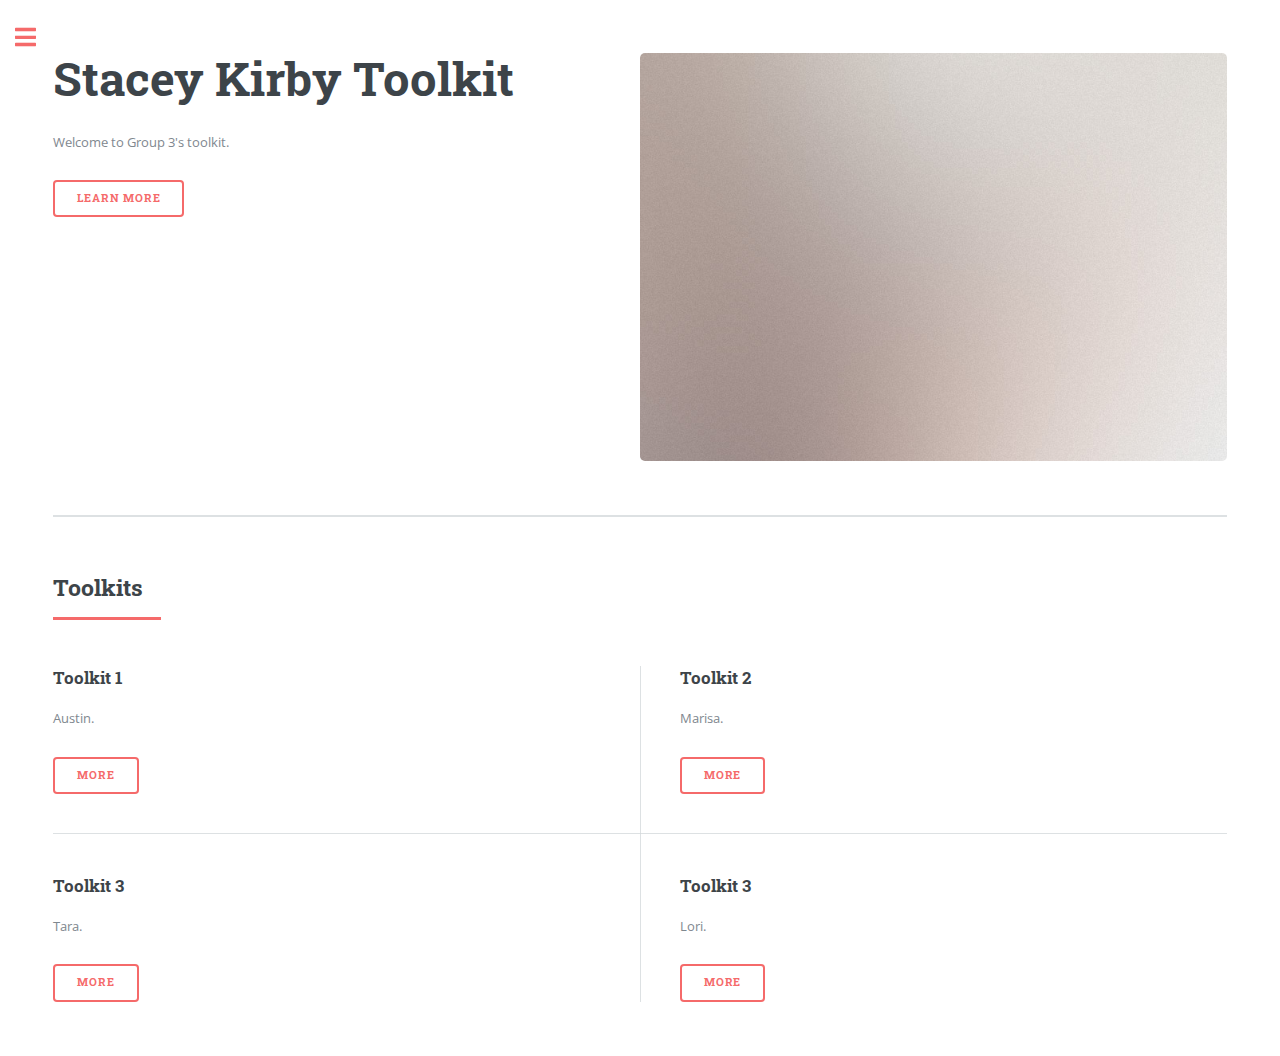
==== index.html @ 3402c717 "Update index.html" ====
<!DOCTYPE HTML>
<!--
	Editorial by HTML5 UP
	html5up.net | @ajlkn
	Free for personal and commercial use under the CCA 3.0 license (html5up.net/license)
-->
<html>
	<head>
		<title></title>
		<meta charset="utf-8" />
		<meta name="viewport" content="width=device-width, initial-scale=1, user-scalable=no" />
		<link rel="stylesheet" href="assets/css/main.css" />
	</head>
	<body class="is-preload">

		<!-- Wrapper -->
			<div id="wrapper">

				<!-- Main -->
					<div id="main">
						<div class="inner">

							<!-- Header -->
					<!--			<header id="header">
									<a href="index.html" class="logo"><strong>Editorial</strong> by HTML5 UP</a>
									<ul class="icons">
										<li><a href="#" class="icon brands fa-twitter"><span class="label">Twitter</span></a></li>
										<li><a href="#" class="icon brands fa-facebook-f"><span class="label">Facebook</span></a></li>
										<li><a href="#" class="icon brands fa-snapchat-ghost"><span class="label">Snapchat</span></a></li>
										<li><a href="#" class="icon brands fa-instagram"><span class="label">Instagram</span></a></li>
										<li><a href="#" class="icon brands fa-medium-m"><span class="label">Medium</span></a></li>
									</ul>
								</header>
-->
							<!-- Banner -->
								<section id="banner">
									<div class="content">
										<header>
											<h1>Stacey Kirby Toolkit<br />
											<!---by HTML5 UP</h1> -->
											<!---<p>A free and fully responsive site template</p> -->
										</header>
										<p>Welcome to Group 3's toolkit.</p>
										<ul class="actions">
											<li><a href="#" class="button big">Learn More</a></li>
										</ul>
									</div>
									<span class="image object">
										<img src="images/pic10.jpg" alt="" />
									</span>
								</section>

							<!-- Section -->
							<!--	<section>
									<header class="major">
										<h2>Erat lacinia</h2>
									</header>
									<div class="features">
										<article>
											<span class="icon fa-gem"></span>
											<div class="content">
												<h3>Portitor ullamcorper</h3>
												<p>Aenean ornare velit lacus, ac varius enim lorem ullamcorper dolore. Proin aliquam facilisis ante interdum. Sed nulla amet lorem feugiat tempus aliquam.</p>
											</div>
										</article>
										<article>
											<span class="icon solid fa-paper-plane"></span>
											<div class="content">
												<h3>Sapien veroeros</h3>
												<p>Aenean ornare velit lacus, ac varius enim lorem ullamcorper dolore. Proin aliquam facilisis ante interdum. Sed nulla amet lorem feugiat tempus aliquam.</p>
											</div>
										</article>
										<article>
											<span class="icon solid fa-rocket"></span>
											<div class="content">
												<h3>Quam lorem ipsum</h3>
												<p>Aenean ornare velit lacus, ac varius enim lorem ullamcorper dolore. Proin aliquam facilisis ante interdum. Sed nulla amet lorem feugiat tempus aliquam.</p>
											</div>
										</article>
										<article>
											<span class="icon solid fa-signal"></span>
											<div class="content">
												<h3>Sed magna finibus</h3>
												<p>Aenean ornare velit lacus, ac varius enim lorem ullamcorper dolore. Proin aliquam facilisis ante interdum. Sed nulla amet lorem feugiat tempus aliquam.</p>
											</div>
										</article>
									</div>
								</section>
							-->
							<!-- Section -->
								<section>
									<header class="major">
										<h2>Toolkits</h2>
									</header>
									<div class="posts">
										<article>
										<!--	<a href="#" class="image"><img src="images/pic01.jpg" alt="" /></a> -->
											<h3>Toolkit 1</h3>
											<p>Austin.</p>
											<ul class="actions">
												<li><a href="#" class="button">More</a></li>
											</ul>
										</article>
										<article>
											<!--<a href="#" class="image"><img src="images/pic02.jpg" alt="" /></a> -->
											<h3>Toolkit 2</h3>
											<p>Marisa.</p>
											<ul class="actions">
												<li><a href="#" class="button">More</a></li>
											</ul>
										</article>
										<article>
											<!--<a href="#" class="image"><img src="images/pic03.jpg" alt="" /></a> -->
											<h3>Toolkit 3</h3>
											<p>Tara.</p>
											<ul class="actions">
												<li><a href="#" class="button">More</a></li>
											</ul>
										</article>
										<article>
											<!-- <a href="#" class="image"><img src="images/pic03.jpg" alt="" /></a> -->
											<h3>Toolkit 3</h3>
											<p>Lori.</p>
											<ul class="actions">
												<li><a href="#" class="button">More</a></li>
											</ul>
										</article>
									</div>
								</section>

						</div>
					</div>

				<!-- Sidebar -->
					<div id="sidebar">
						<div class="inner">

							<!-- Search -->
								<section id="search" class="alt">
									<form method="post" action="#">
										<input type="text" name="query" id="query" placeholder="Search" />
									</form>
								</section>

							<!-- Menu -->
								<nav id="menu">
									<header class="major">
										<h2>Menu</h2>
									</header>
									<ul>
										<li><a href="index.html">Homepage</a></li>
										<li><a href="generic.html">Generic</a></li>
										<li><a href="elements.html">Elements</a></li>
										<li>
											<span class="opener">Submenu</span>
											<ul>
												<li><a href="#">Lorem Dolor</a></li>
												<li><a href="#">Ipsum Adipiscing</a></li>
												<li><a href="#">Tempus Magna</a></li>
												<li><a href="#">Feugiat Veroeros</a></li>
											</ul>
										</li>
										<li><a href="#">Etiam Dolore</a></li>
										<li><a href="#">Adipiscing</a></li>
										<li>
											<span class="opener">Another Submenu</span>
											<ul>
												<li><a href="#">Lorem Dolor</a></li>
												<li><a href="#">Ipsum Adipiscing</a></li>
												<li><a href="#">Tempus Magna</a></li>
												<li><a href="#">Feugiat Veroeros</a></li>
											</ul>
										</li>
									</ul>
								</nav>

							<!-- Section -->
							<!--
								<section>
									<header class="major">
										<h2>Ante interdum</h2>
									</header>
									<div class="mini-posts">
										<article>
											<a href="#" class="image"><img src="images/pic07.jpg" alt="" /></a>
											<p>Aenean ornare velit lacus, ac varius enim lorem ullamcorper dolore aliquam.</p>
										</article>
										<article>
											<a href="#" class="image"><img src="images/pic08.jpg" alt="" /></a>
											<p>Aenean ornare velit lacus, ac varius enim lorem ullamcorper dolore aliquam.</p>
										</article>
										<article>
											<a href="#" class="image"><img src="images/pic09.jpg" alt="" /></a>
											<p>Aenean ornare velit lacus, ac varius enim lorem ullamcorper dolore aliquam.</p>
										</article>
									</div>
									<ul class="actions">
										<li><a href="#" class="button">More</a></li>
									</ul>
								</section>
-->
							<!-- Section -->
								<section>
									<header class="major">
										<h2>Get in touch</h2>
									</header>
									<!--<p>Sed varius enim lorem ullamcorper dolore aliquam aenean ornare velit lacus, ac varius enim lorem ullamcorper dolore. Proin sed aliquam facilisis ante interdum. Sed nulla amet lorem feugiat tempus aliquam.</p> -->
									<ul class="contact">
										<li class="icon solid fa-envelope"><a href="#">information@untitled.tld</a></li>
										<li class="icon solid fa-phone">(000) 000-0000</li>
										<li class="icon solid fa-home">1234 Somewhere Road #8254<br />
										Nashville, TN 00000-0000</li>
									</ul>
								</section>

							<!-- Footer -->
								<footer id="footer">
									<p class="copyright">&copy; Untitled. All rights reserved. Demo Images: <a href="https://unsplash.com">Unsplash</a>. Design: <a href="https://html5up.net">HTML5 UP</a>.</p>
								</footer>

						</div>
					</div>

			</div>

		<!-- Scripts -->
			<script src="assets/js/jquery.min.js"></script>
			<script src="assets/js/browser.min.js"></script>
			<script src="assets/js/breakpoints.min.js"></script>
			<script src="assets/js/util.js"></script>
			<script src="assets/js/main.js"></script>

	</body>
</html>
---- assets/css/main.css ----
@import url(fontawesome-all.min.css);
@import url("https://fonts.googleapis.com/css?family=Open+Sans:400,600,400italic,600italic|Roboto+Slab:400,700");
/*
	Editorial by HTML5 UP
	html5up.net | @ajlkn
	Free for personal and commercial use under the CCA 3.0 license (html5up.net/license)
*/
html, body, div, span, applet, object,
iframe, h1, h2, h3, h4, h5, h6, p, blockquote,
pre, a, abbr, acronym, address, big, cite,
code, del, dfn, em, img, ins, kbd, q, s, samp,
small, strike, strong, sub, sup, tt, var, b,
u, i, center, dl, dt, dd, ol, ul, li, fieldset,
form, label, legend, table, caption, tbody,
tfoot, thead, tr, th, td, article, aside,
canvas, details, embed, figure, figcaption,
footer, header, hgroup, menu, nav, output, ruby,
section, summary, time, mark, audio, video {
  margin: 0;
  padding: 0;
  border: 0;
  font-size: 100%;
  font: inherit;
  vertical-align: baseline; }

article, aside, details, figcaption, figure,
footer, header, hgroup, menu, nav, section {
  display: block; }

body {
  line-height: 1; }

ol, ul {
  list-style: none; }

blockquote, q {
  quotes: none; }
  blockquote:before, blockquote:after, q:before, q:after {
    content: '';
    content: none; }

table {
  border-collapse: collapse;
  border-spacing: 0; }

body {
  -webkit-text-size-adjust: none; }

mark {
  background-color: transparent;
  color: inherit; }

input::-moz-focus-inner {
  border: 0;
  padding: 0; }

input, select, textarea {
  -moz-appearance: none;
  -webkit-appearance: none;
  -ms-appearance: none;
  appearance: none; }

/* Basic */
@-ms-viewport {
  width: device-width; }

body {
  -ms-overflow-style: scrollbar; }

@media screen and (max-width: 480px) {
  html, body {
    min-width: 320px; } }

html {
  box-sizing: border-box; }

*, *:before, *:after {
  box-sizing: inherit; }

body {
  background: #ffffff; }
  body.is-preload *, body.is-preload *:before, body.is-preload *:after, body.is-resizing *, body.is-resizing *:before, body.is-resizing *:after {
    -moz-animation: none !important;
    -webkit-animation: none !important;
    -ms-animation: none !important;
    animation: none !important;
    -moz-transition: none !important;
    -webkit-transition: none !important;
    -ms-transition: none !important;
    transition: none !important; }

/* Type */
body, input, select, textarea {
  color: #7f888f;
  font-family: "Open Sans", sans-serif;
  font-size: 13pt;
  font-weight: 400;
  line-height: 1.65; }
  @media screen and (max-width: 1680px) {
    body, input, select, textarea {
      font-size: 11pt; } }
  @media screen and (max-width: 1280px) {
    body, input, select, textarea {
      font-size: 10pt; } }
  @media screen and (max-width: 360px) {
    body, input, select, textarea {
      font-size: 9pt; } }

a {
  -moz-transition: color 0.2s ease-in-out, border-bottom-color 0.2s ease-in-out;
  -webkit-transition: color 0.2s ease-in-out, border-bottom-color 0.2s ease-in-out;
  -ms-transition: color 0.2s ease-in-out, border-bottom-color 0.2s ease-in-out;
  transition: color 0.2s ease-in-out, border-bottom-color 0.2s ease-in-out;
  border-bottom: dotted 1px;
  color: #f56a6a;
  text-decoration: none; }
  a:hover {
    border-bottom-color: #f56a6a;
    color: #f56a6a !important; }
    a:hover strong {
      color: inherit; }

strong, b {
  color: #3d4449;
  font-weight: 600; }

em, i {
  font-style: italic; }

p {
  margin: 0 0 2em 0; }

h1, h2, h3, h4, h5, h6 {
  color: #3d4449;
  font-family: "Roboto Slab", serif;
  font-weight: 700;
  line-height: 1.5;
  margin: 0 0 1em 0; }
  h1 a, h2 a, h3 a, h4 a, h5 a, h6 a {
    color: inherit;
    text-decoration: none;
    border-bottom: 0; }

h1 {
  font-size: 4em;
  margin: 0 0 0.5em 0;
  line-height: 1.3; }

h2 {
  font-size: 1.75em; }

h3 {
  font-size: 1.25em; }

h4 {
  font-size: 1.1em; }

h5 {
  font-size: 0.9em; }

h6 {
  font-size: 0.7em; }

@media screen and (max-width: 1680px) {
  h1 {
    font-size: 3.5em; } }

@media screen and (max-width: 980px) {
  h1 {
    font-size: 3.25em; } }

@media screen and (max-width: 736px) {
  h1 {
    font-size: 2em;
    line-height: 1.4; }
  h2 {
    font-size: 1.5em; } }

sub {
  font-size: 0.8em;
  position: relative;
  top: 0.5em; }

sup {
  font-size: 0.8em;
  position: relative;
  top: -0.5em; }

blockquote {
  border-left: solid 3px rgba(210, 215, 217, 0.75);
  font-style: italic;
  margin: 0 0 2em 0;
  padding: 0.5em 0 0.5em 2em; }

code {
  background: rgba(230, 235, 237, 0.25);
  border-radius: 0.375em;
  border: solid 1px rgba(210, 215, 217, 0.75);
  font-family: "Courier New", monospace;
  font-size: 0.9em;
  margin: 0 0.25em;
  padding: 0.25em 0.65em; }

pre {
  -webkit-overflow-scrolling: touch;
  font-family: "Courier New", monospace;
  font-size: 0.9em;
  margin: 0 0 2em 0; }
  pre code {
    display: block;
    line-height: 1.75;
    padding: 1em 1.5em;
    overflow-x: auto; }

hr {
  border: 0;
  border-bottom: solid 1px rgba(210, 215, 217, 0.75);
  margin: 2em 0; }
  hr.major {
    margin: 3em 0; }

.align-left {
  text-align: left; }

.align-center {
  text-align: center; }

.align-right {
  text-align: right; }

/* Row */
.row {
  display: flex;
  flex-wrap: wrap;
  box-sizing: border-box;
  align-items: stretch; }
  .row > * {
    box-sizing: border-box; }
  .row.gtr-uniform > * > :last-child {
    margin-bottom: 0; }
  .row.aln-left {
    justify-content: flex-start; }
  .row.aln-center {
    justify-content: center; }
  .row.aln-right {
    justify-content: flex-end; }
  .row.aln-top {
    align-items: flex-start; }
  .row.aln-middle {
    align-items: center; }
  .row.aln-bottom {
    align-items: flex-end; }
  .row > .imp {
    order: -1; }
  .row > .col-1 {
    width: 8.33333%; }
  .row > .off-1 {
    margin-left: 8.33333%; }
  .row > .col-2 {
    width: 16.66667%; }
  .row > .off-2 {
    margin-left: 16.66667%; }
  .row > .col-3 {
    width: 25%; }
  .row > .off-3 {
    margin-left: 25%; }
  .row > .col-4 {
    width: 33.33333%; }
  .row > .off-4 {
    margin-left: 33.33333%; }
  .row > .col-5 {
    width: 41.66667%; }
  .row > .off-5 {
    margin-left: 41.66667%; }
  .row > .col-6 {
    width: 50%; }
  .row > .off-6 {
    margin-left: 50%; }
  .row > .col-7 {
    width: 58.33333%; }
  .row > .off-7 {
    margin-left: 58.33333%; }
  .row > .col-8 {
    width: 66.66667%; }
  .row > .off-8 {
    margin-left: 66.66667%; }
  .row > .col-9 {
    width: 75%; }
  .row > .off-9 {
    margin-left: 75%; }
  .row > .col-10 {
    width: 83.33333%; }
  .row > .off-10 {
    margin-left: 83.33333%; }
  .row > .col-11 {
    width: 91.66667%; }
  .row > .off-11 {
    margin-left: 91.66667%; }
  .row > .col-12 {
    width: 100%; }
  .row > .off-12 {
    margin-left: 100%; }
  .row.gtr-0 {
    margin-top: 0;
    margin-left: 0em; }
    .row.gtr-0 > * {
      padding: 0 0 0 0em; }
    .row.gtr-0.gtr-uniform {
      margin-top: 0em; }
      .row.gtr-0.gtr-uniform > * {
        padding-top: 0em; }
  .row.gtr-25 {
    margin-top: 0;
    margin-left: -0.375em; }
    .row.gtr-25 > * {
      padding: 0 0 0 0.375em; }
    .row.gtr-25.gtr-uniform {
      margin-top: -0.375em; }
      .row.gtr-25.gtr-uniform > * {
        padding-top: 0.375em; }
  .row.gtr-50 {
    margin-top: 0;
    margin-left: -0.75em; }
    .row.gtr-50 > * {
      padding: 0 0 0 0.75em; }
    .row.gtr-50.gtr-uniform {
      margin-top: -0.75em; }
      .row.gtr-50.gtr-uniform > * {
        padding-top: 0.75em; }
  .row {
    margin-top: 0;
    margin-left: -1.5em; }
    .row > * {
      padding: 0 0 0 1.5em; }
    .row.gtr-uniform {
      margin-top: -1.5em; }
      .row.gtr-uniform > * {
        padding-top: 1.5em; }
  .row.gtr-150 {
    margin-top: 0;
    margin-left: -2.25em; }
    .row.gtr-150 > * {
      padding: 0 0 0 2.25em; }
    .row.gtr-150.gtr-uniform {
      margin-top: -2.25em; }
      .row.gtr-150.gtr-uniform > * {
        padding-top: 2.25em; }
  .row.gtr-200 {
    margin-top: 0;
    margin-left: -3em; }
    .row.gtr-200 > * {
      padding: 0 0 0 3em; }
    .row.gtr-200.gtr-uniform {
      margin-top: -3em; }
      .row.gtr-200.gtr-uniform > * {
        padding-top: 3em; }
  @media screen and (max-width: 1680px) {
    .row {
      display: flex;
      flex-wrap: wrap;
      box-sizing: border-box;
      align-items: stretch; }
      .row > * {
        box-sizing: border-box; }
      .row.gtr-uniform > * > :last-child {
        margin-bottom: 0; }
      .row.aln-left {
        justify-content: flex-start; }
      .row.aln-center {
        justify-content: center; }
      .row.aln-right {
        justify-content: flex-end; }
      .row.aln-top {
        align-items: flex-start; }
      .row.aln-middle {
        align-items: center; }
      .row.aln-bottom {
        align-items: flex-end; }
      .row > .imp-xlarge {
        order: -1; }
      .row > .col-1-xlarge {
        width: 8.33333%; }
      .row > .off-1-xlarge {
        margin-left: 8.33333%; }
      .row > .col-2-xlarge {
        width: 16.66667%; }
      .row > .off-2-xlarge {
        margin-left: 16.66667%; }
      .row > .col-3-xlarge {
        width: 25%; }
      .row > .off-3-xlarge {
        margin-left: 25%; }
      .row > .col-4-xlarge {
        width: 33.33333%; }
      .row > .off-4-xlarge {
        margin-left: 33.33333%; }
      .row > .col-5-xlarge {
        width: 41.66667%; }
      .row > .off-5-xlarge {
        margin-left: 41.66667%; }
      .row > .col-6-xlarge {
        width: 50%; }
      .row > .off-6-xlarge {
        margin-left: 50%; }
      .row > .col-7-xlarge {
        width: 58.33333%; }
      .row > .off-7-xlarge {
        margin-left: 58.33333%; }
      .row > .col-8-xlarge {
        width: 66.66667%; }
      .row > .off-8-xlarge {
        margin-left: 66.66667%; }
      .row > .col-9-xlarge {
        width: 75%; }
      .row > .off-9-xlarge {
        margin-left: 75%; }
      .row > .col-10-xlarge {
        width: 83.33333%; }
      .row > .off-10-xlarge {
        margin-left: 83.33333%; }
      .row > .col-11-xlarge {
        width: 91.66667%; }
      .row > .off-11-xlarge {
        margin-left: 91.66667%; }
      .row > .col-12-xlarge {
        width: 100%; }
      .row > .off-12-xlarge {
        margin-left: 100%; }
      .row.gtr-0 {
        margin-top: 0;
        margin-left: 0em; }
        .row.gtr-0 > * {
          padding: 0 0 0 0em; }
        .row.gtr-0.gtr-uniform {
          margin-top: 0em; }
          .row.gtr-0.gtr-uniform > * {
            padding-top: 0em; }
      .row.gtr-25 {
        margin-top: 0;
        margin-left: -0.375em; }
        .row.gtr-25 > * {
          padding: 0 0 0 0.375em; }
        .row.gtr-25.gtr-uniform {
          margin-top: -0.375em; }
          .row.gtr-25.gtr-uniform > * {
            padding-top: 0.375em; }
      .row.gtr-50 {
        margin-top: 0;
        margin-left: -0.75em; }
        .row.gtr-50 > * {
          padding: 0 0 0 0.75em; }
        .row.gtr-50.gtr-uniform {
          margin-top: -0.75em; }
          .row.gtr-50.gtr-uniform > * {
            padding-top: 0.75em; }
      .row {
        margin-top: 0;
        margin-left: -1.5em; }
        .row > * {
          padding: 0 0 0 1.5em; }
        .row.gtr-uniform {
          margin-top: -1.5em; }
          .row.gtr-uniform > * {
            padding-top: 1.5em; }
      .row.gtr-150 {
        margin-top: 0;
        margin-left: -2.25em; }
        .row.gtr-150 > * {
          padding: 0 0 0 2.25em; }
        .row.gtr-150.gtr-uniform {
          margin-top: -2.25em; }
          .row.gtr-150.gtr-uniform > * {
            padding-top: 2.25em; }
      .row.gtr-200 {
        margin-top: 0;
        margin-left: -3em; }
        .row.gtr-200 > * {
          padding: 0 0 0 3em; }
        .row.gtr-200.gtr-uniform {
          margin-top: -3em; }
          .row.gtr-200.gtr-uniform > * {
            padding-top: 3em; } }
  @media screen and (max-width: 1280px) {
    .row {
      display: flex;
      flex-wrap: wrap;
      box-sizing: border-box;
      align-items: stretch; }
      .row > * {
        box-sizing: border-box; }
      .row.gtr-uniform > * > :last-child {
        margin-bottom: 0; }
      .row.aln-left {
        justify-content: flex-start; }
      .row.aln-center {
        justify-content: center; }
      .row.aln-right {
        justify-content: flex-end; }
      .row.aln-top {
        align-items: flex-start; }
      .row.aln-middle {
        align-items: center; }
      .row.aln-bottom {
        align-items: flex-end; }
      .row > .imp-large {
        order: -1; }
      .row > .col-1-large {
        width: 8.33333%; }
      .row > .off-1-large {
        margin-left: 8.33333%; }
      .row > .col-2-large {
        width: 16.66667%; }
      .row > .off-2-large {
        margin-left: 16.66667%; }
      .row > .col-3-large {
        width: 25%; }
      .row > .off-3-large {
        margin-left: 25%; }
      .row > .col-4-large {
        width: 33.33333%; }
      .row > .off-4-large {
        margin-left: 33.33333%; }
      .row > .col-5-large {
        width: 41.66667%; }
      .row > .off-5-large {
        margin-left: 41.66667%; }
      .row > .col-6-large {
        width: 50%; }
      .row > .off-6-large {
        margin-left: 50%; }
      .row > .col-7-large {
        width: 58.33333%; }
      .row > .off-7-large {
        margin-left: 58.33333%; }
      .row > .col-8-large {
        width: 66.66667%; }
      .row > .off-8-large {
        margin-left: 66.66667%; }
      .row > .col-9-large {
        width: 75%; }
      .row > .off-9-large {
        margin-left: 75%; }
      .row > .col-10-large {
        width: 83.33333%; }
      .row > .off-10-large {
        margin-left: 83.33333%; }
      .row > .col-11-large {
        width: 91.66667%; }
      .row > .off-11-large {
        margin-left: 91.66667%; }
      .row > .col-12-large {
        width: 100%; }
      .row > .off-12-large {
        margin-left: 100%; }
      .row.gtr-0 {
        margin-top: 0;
        margin-left: 0em; }
        .row.gtr-0 > * {
          padding: 0 0 0 0em; }
        .row.gtr-0.gtr-uniform {
          margin-top: 0em; }
          .row.gtr-0.gtr-uniform > * {
            padding-top: 0em; }
      .row.gtr-25 {
        margin-top: 0;
        margin-left: -0.375em; }
        .row.gtr-25 > * {
          padding: 0 0 0 0.375em; }
        .row.gtr-25.gtr-uniform {
          margin-top: -0.375em; }
          .row.gtr-25.gtr-uniform > * {
            padding-top: 0.375em; }
      .row.gtr-50 {
        margin-top: 0;
        margin-left: -0.75em; }
        .row.gtr-50 > * {
          padding: 0 0 0 0.75em; }
        .row.gtr-50.gtr-uniform {
          margin-top: -0.75em; }
          .row.gtr-50.gtr-uniform > * {
            padding-top: 0.75em; }
      .row {
        margin-top: 0;
        margin-left: -1.5em; }
        .row > * {
          padding: 0 0 0 1.5em; }
        .row.gtr-uniform {
          margin-top: -1.5em; }
          .row.gtr-uniform > * {
            padding-top: 1.5em; }
      .row.gtr-150 {
        margin-top: 0;
        margin-left: -2.25em; }
        .row.gtr-150 > * {
          padding: 0 0 0 2.25em; }
        .row.gtr-150.gtr-uniform {
          margin-top: -2.25em; }
          .row.gtr-150.gtr-uniform > * {
            padding-top: 2.25em; }
      .row.gtr-200 {
        margin-top: 0;
        margin-left: -3em; }
        .row.gtr-200 > * {
          padding: 0 0 0 3em; }
        .row.gtr-200.gtr-uniform {
          margin-top: -3em; }
          .row.gtr-200.gtr-uniform > * {
            padding-top: 3em; } }
  @media screen and (max-width: 980px) {
    .row {
      display: flex;
      flex-wrap: wrap;
      box-sizing: border-box;
      align-items: stretch; }
      .row > * {
        box-sizing: border-box; }
      .row.gtr-uniform > * > :last-child {
        margin-bottom: 0; }
      .row.aln-left {
        justify-content: flex-start; }
      .row.aln-center {
        justify-content: center; }
      .row.aln-right {
        justify-content: flex-end; }
      .row.aln-top {
        align-items: flex-start; }
      .row.aln-middle {
        align-items: center; }
      .row.aln-bottom {
        align-items: flex-end; }
      .row > .imp-medium {
        order: -1; }
      .row > .col-1-medium {
        width: 8.33333%; }
      .row > .off-1-medium {
        margin-left: 8.33333%; }
      .row > .col-2-medium {
        width: 16.66667%; }
      .row > .off-2-medium {
        margin-left: 16.66667%; }
      .row > .col-3-medium {
        width: 25%; }
      .row > .off-3-medium {
        margin-left: 25%; }
      .row > .col-4-medium {
        width: 33.33333%; }
      .row > .off-4-medium {
        margin-left: 33.33333%; }
      .row > .col-5-medium {
        width: 41.66667%; }
      .row > .off-5-medium {
        margin-left: 41.66667%; }
      .row > .col-6-medium {
        width: 50%; }
      .row > .off-6-medium {
        margin-left: 50%; }
      .row > .col-7-medium {
        width: 58.33333%; }
      .row > .off-7-medium {
        margin-left: 58.33333%; }
      .row > .col-8-medium {
        width: 66.66667%; }
      .row > .off-8-medium {
        margin-left: 66.66667%; }
      .row > .col-9-medium {
        width: 75%; }
      .row > .off-9-medium {
        margin-left: 75%; }
      .row > .col-10-medium {
        width: 83.33333%; }
      .row > .off-10-medium {
        margin-left: 83.33333%; }
      .row > .col-11-medium {
        width: 91.66667%; }
      .row > .off-11-medium {
        margin-left: 91.66667%; }
      .row > .col-12-medium {
        width: 100%; }
      .row > .off-12-medium {
        margin-left: 100%; }
      .row.gtr-0 {
        margin-top: 0;
        margin-left: 0em; }
        .row.gtr-0 > * {
          padding: 0 0 0 0em; }
        .row.gtr-0.gtr-uniform {
          margin-top: 0em; }
          .row.gtr-0.gtr-uniform > * {
            padding-top: 0em; }
      .row.gtr-25 {
        margin-top: 0;
        margin-left: -0.375em; }
        .row.gtr-25 > * {
          padding: 0 0 0 0.375em; }
        .row.gtr-25.gtr-uniform {
          margin-top: -0.375em; }
          .row.gtr-25.gtr-uniform > * {
            padding-top: 0.375em; }
      .row.gtr-50 {
        margin-top: 0;
        margin-left: -0.75em; }
        .row.gtr-50 > * {
          padding: 0 0 0 0.75em; }
        .row.gtr-50.gtr-uniform {
          margin-top: -0.75em; }
          .row.gtr-50.gtr-uniform > * {
            padding-top: 0.75em; }
      .row {
        margin-top: 0;
        margin-left: -1.5em; }
        .row > * {
          padding: 0 0 0 1.5em; }
        .row.gtr-uniform {
          margin-top: -1.5em; }
          .row.gtr-uniform > * {
            padding-top: 1.5em; }
      .row.gtr-150 {
        margin-top: 0;
        margin-left: -2.25em; }
        .row.gtr-150 > * {
          padding: 0 0 0 2.25em; }
        .row.gtr-150.gtr-uniform {
          margin-top: -2.25em; }
          .row.gtr-150.gtr-uniform > * {
            padding-top: 2.25em; }
      .row.gtr-200 {
        margin-top: 0;
        margin-left: -3em; }
        .row.gtr-200 > * {
          padding: 0 0 0 3em; }
        .row.gtr-200.gtr-uniform {
          margin-top: -3em; }
          .row.gtr-200.gtr-uniform > * {
            padding-top: 3em; } }
  @media screen and (max-width: 736px) {
    .row {
      display: flex;
      flex-wrap: wrap;
      box-sizing: border-box;
      align-items: stretch; }
      .row > * {
        box-sizing: border-box; }
      .row.gtr-uniform > * > :last-child {
        margin-bottom: 0; }
      .row.aln-left {
        justify-content: flex-start; }
      .row.aln-center {
        justify-content: center; }
      .row.aln-right {
        justify-content: flex-end; }
      .row.aln-top {
        align-items: flex-start; }
      .row.aln-middle {
        align-items: center; }
      .row.aln-bottom {
        align-items: flex-end; }
      .row > .imp-small {
        order: -1; }
      .row > .col-1-small {
        width: 8.33333%; }
      .row > .off-1-small {
        margin-left: 8.33333%; }
      .row > .col-2-small {
        width: 16.66667%; }
      .row > .off-2-small {
        margin-left: 16.66667%; }
      .row > .col-3-small {
        width: 25%; }
      .row > .off-3-small {
        margin-left: 25%; }
      .row > .col-4-small {
        width: 33.33333%; }
      .row > .off-4-small {
        margin-left: 33.33333%; }
      .row > .col-5-small {
        width: 41.66667%; }
      .row > .off-5-small {
        margin-left: 41.66667%; }
      .row > .col-6-small {
        width: 50%; }
      .row > .off-6-small {
        margin-left: 50%; }
      .row > .col-7-small {
        width: 58.33333%; }
      .row > .off-7-small {
        margin-left: 58.33333%; }
      .row > .col-8-small {
        width: 66.66667%; }
      .row > .off-8-small {
        margin-left: 66.66667%; }
      .row > .col-9-small {
        width: 75%; }
      .row > .off-9-small {
        margin-left: 75%; }
      .row > .col-10-small {
        width: 83.33333%; }
      .row > .off-10-small {
        margin-left: 83.33333%; }
      .row > .col-11-small {
        width: 91.66667%; }
      .row > .off-11-small {
        margin-left: 91.66667%; }
      .row > .col-12-small {
        width: 100%; }
      .row > .off-12-small {
        margin-left: 100%; }
      .row.gtr-0 {
        margin-top: 0;
        margin-left: 0em; }
        .row.gtr-0 > * {
          padding: 0 0 0 0em; }
        .row.gtr-0.gtr-uniform {
          margin-top: 0em; }
          .row.gtr-0.gtr-uniform > * {
            padding-top: 0em; }
      .row.gtr-25 {
        margin-top: 0;
        margin-left: -0.375em; }
        .row.gtr-25 > * {
          padding: 0 0 0 0.375em; }
        .row.gtr-25.gtr-uniform {
          margin-top: -0.375em; }
          .row.gtr-25.gtr-uniform > * {
            padding-top: 0.375em; }
      .row.gtr-50 {
        margin-top: 0;
        margin-left: -0.75em; }
        .row.gtr-50 > * {
          padding: 0 0 0 0.75em; }
        .row.gtr-50.gtr-uniform {
          margin-top: -0.75em; }
          .row.gtr-50.gtr-uniform > * {
            padding-top: 0.75em; }
      .row {
        margin-top: 0;
        margin-left: -1.5em; }
        .row > * {
          padding: 0 0 0 1.5em; }
        .row.gtr-uniform {
          margin-top: -1.5em; }
          .row.gtr-uniform > * {
            padding-top: 1.5em; }
      .row.gtr-150 {
        margin-top: 0;
        margin-left: -2.25em; }
        .row.gtr-150 > * {
          padding: 0 0 0 2.25em; }
        .row.gtr-150.gtr-uniform {
          margin-top: -2.25em; }
          .row.gtr-150.gtr-uniform > * {
            padding-top: 2.25em; }
      .row.gtr-200 {
        margin-top: 0;
        margin-left: -3em; }
        .row.gtr-200 > * {
          padding: 0 0 0 3em; }
        .row.gtr-200.gtr-uniform {
          margin-top: -3em; }
          .row.gtr-200.gtr-uniform > * {
            padding-top: 3em; } }
  @media screen and (max-width: 480px) {
    .row {
      display: flex;
      flex-wrap: wrap;
      box-sizing: border-box;
      align-items: stretch; }
      .row > * {
        box-sizing: border-box; }
      .row.gtr-uniform > * > :last-child {
        margin-bottom: 0; }
      .row.aln-left {
        justify-content: flex-start; }
      .row.aln-center {
        justify-content: center; }
      .row.aln-right {
        justify-content: flex-end; }
      .row.aln-top {
        align-items: flex-start; }
      .row.aln-middle {
        align-items: center; }
      .row.aln-bottom {
        align-items: flex-end; }
      .row > .imp-xsmall {
        order: -1; }
      .row > .col-1-xsmall {
        width: 8.33333%; }
      .row > .off-1-xsmall {
        margin-left: 8.33333%; }
      .row > .col-2-xsmall {
        width: 16.66667%; }
      .row > .off-2-xsmall {
        margin-left: 16.66667%; }
      .row > .col-3-xsmall {
        width: 25%; }
      .row > .off-3-xsmall {
        margin-left: 25%; }
      .row > .col-4-xsmall {
        width: 33.33333%; }
      .row > .off-4-xsmall {
        margin-left: 33.33333%; }
      .row > .col-5-xsmall {
        width: 41.66667%; }
      .row > .off-5-xsmall {
        margin-left: 41.66667%; }
      .row > .col-6-xsmall {
        width: 50%; }
      .row > .off-6-xsmall {
        margin-left: 50%; }
      .row > .col-7-xsmall {
        width: 58.33333%; }
      .row > .off-7-xsmall {
        margin-left: 58.33333%; }
      .row > .col-8-xsmall {
        width: 66.66667%; }
      .row > .off-8-xsmall {
        margin-left: 66.66667%; }
      .row > .col-9-xsmall {
        width: 75%; }
      .row > .off-9-xsmall {
        margin-left: 75%; }
      .row > .col-10-xsmall {
        width: 83.33333%; }
      .row > .off-10-xsmall {
        margin-left: 83.33333%; }
      .row > .col-11-xsmall {
        width: 91.66667%; }
      .row > .off-11-xsmall {
        margin-left: 91.66667%; }
      .row > .col-12-xsmall {
        width: 100%; }
      .row > .off-12-xsmall {
        margin-left: 100%; }
      .row.gtr-0 {
        margin-top: 0;
        margin-left: 0em; }
        .row.gtr-0 > * {
          padding: 0 0 0 0em; }
        .row.gtr-0.gtr-uniform {
          margin-top: 0em; }
          .row.gtr-0.gtr-uniform > * {
            padding-top: 0em; }
      .row.gtr-25 {
        margin-top: 0;
        margin-left: -0.375em; }
        .row.gtr-25 > * {
          padding: 0 0 0 0.375em; }
        .row.gtr-25.gtr-uniform {
          margin-top: -0.375em; }
          .row.gtr-25.gtr-uniform > * {
            padding-top: 0.375em; }
      .row.gtr-50 {
        margin-top: 0;
        margin-left: -0.75em; }
        .row.gtr-50 > * {
          padding: 0 0 0 0.75em; }
        .row.gtr-50.gtr-uniform {
          margin-top: -0.75em; }
          .row.gtr-50.gtr-uniform > * {
            padding-top: 0.75em; }
      .row {
        margin-top: 0;
        margin-left: -1.5em; }
        .row > * {
          padding: 0 0 0 1.5em; }
        .row.gtr-uniform {
          margin-top: -1.5em; }
          .row.gtr-uniform > * {
            padding-top: 1.5em; }
      .row.gtr-150 {
        margin-top: 0;
        margin-left: -2.25em; }
        .row.gtr-150 > * {
          padding: 0 0 0 2.25em; }
        .row.gtr-150.gtr-uniform {
          margin-top: -2.25em; }
          .row.gtr-150.gtr-uniform > * {
            padding-top: 2.25em; }
      .row.gtr-200 {
        margin-top: 0;
        margin-left: -3em; }
        .row.gtr-200 > * {
          padding: 0 0 0 3em; }
        .row.gtr-200.gtr-uniform {
          margin-top: -3em; }
          .row.gtr-200.gtr-uniform > * {
            padding-top: 3em; } }

/* Section/Article */
section.special, article.special {
  text-align: center; }

header p {
  font-family: "Roboto Slab", serif;
  font-size: 1em;
  font-weight: 400;
  letter-spacing: 0.075em;
  margin-top: -0.5em;
  text-transform: uppercase; }

header.major > :last-child {
  border-bottom: solid 3px #f56a6a;
  display: inline-block;
  margin: 0 0 2em 0;
  padding: 0 0.75em 0.5em 0; }

header.main > :last-child {
  margin: 0 0 1em 0; }

/* Form */
form {
  margin: 0 0 2em 0; }

label {
  color: #3d4449;
  display: block;
  font-size: 0.9em;
  font-weight: 600;
  margin: 0 0 1em 0; }

input[type="text"],
input[type="password"],
input[type="email"],
input[type="tel"],
input[type="search"],
input[type="url"],
select,
textarea {
  -moz-appearance: none;
  -webkit-appearance: none;
  -ms-appearance: none;
  appearance: none;
  background: #ffffff;
  border-radius: 0.375em;
  border: none;
  border: solid 1px rgba(210, 215, 217, 0.75);
  color: inherit;
  display: block;
  outline: 0;
  padding: 0 1em;
  text-decoration: none;
  width: 100%; }
  input[type="text"]:invalid,
  input[type="password"]:invalid,
  input[type="email"]:invalid,
  input[type="tel"]:invalid,
  input[type="search"]:invalid,
  input[type="url"]:invalid,
  select:invalid,
  textarea:invalid {
    box-shadow: none; }
  input[type="text"]:focus,
  input[type="password"]:focus,
  input[type="email"]:focus,
  input[type="tel"]:focus,
  input[type="search"]:focus,
  input[type="url"]:focus,
  select:focus,
  textarea:focus {
    border-color: #f56a6a;
    box-shadow: 0 0 0 1px #f56a6a; }

select {
  background-image: url("data:image/svg+xml;charset=utf8,%3Csvg xmlns='http://www.w3.org/2000/svg' width='40' height='40' preserveAspectRatio='none' viewBox='0 0 40 40'%3E%3Cpath d='M9.4,12.3l10.4,10.4l10.4-10.4c0.2-0.2,0.5-0.4,0.9-0.4c0.3,0,0.6,0.1,0.9,0.4l3.3,3.3c0.2,0.2,0.4,0.5,0.4,0.9 c0,0.4-0.1,0.6-0.4,0.9L20.7,31.9c-0.2,0.2-0.5,0.4-0.9,0.4c-0.3,0-0.6-0.1-0.9-0.4L4.3,17.3c-0.2-0.2-0.4-0.5-0.4-0.9 c0-0.4,0.1-0.6,0.4-0.9l3.3-3.3c0.2-0.2,0.5-0.4,0.9-0.4S9.1,12.1,9.4,12.3z' fill='rgba(210, 215, 217, 0.75)' /%3E%3C/svg%3E");
  background-size: 1.25em;
  background-repeat: no-repeat;
  background-position: calc(100% - 1em) center;
  height: 2.75em;
  padding-right: 2.75em;
  text-overflow: ellipsis; }
  select option {
    color: #3d4449;
    background: #ffffff; }
  select:focus::-ms-value {
    background-color: transparent; }
  select::-ms-expand {
    display: none; }

input[type="text"],
input[type="password"],
input[type="email"],
input[type="tel"],
input[type="search"],
input[type="url"],
select {
  height: 2.75em; }

textarea {
  padding: 0.75em 1em; }

input[type="checkbox"],
input[type="radio"] {
  -moz-appearance: none;
  -webkit-appearance: none;
  -ms-appearance: none;
  appearance: none;
  display: block;
  float: left;
  margin-right: -2em;
  opacity: 0;
  width: 1em;
  z-index: -1; }
  input[type="checkbox"] + label,
  input[type="radio"] + label {
    text-decoration: none;
    color: #7f888f;
    cursor: pointer;
    display: inline-block;
    font-size: 1em;
    font-weight: 400;
    padding-left: 2.4em;
    padding-right: 0.75em;
    position: relative; }
    input[type="checkbox"] + label:before,
    input[type="radio"] + label:before {
      -moz-osx-font-smoothing: grayscale;
      -webkit-font-smoothing: antialiased;
      display: inline-block;
      font-style: normal;
      font-variant: normal;
      text-rendering: auto;
      line-height: 1;
      text-transform: none !important;
      font-family: 'Font Awesome 5 Free';
      font-weight: 900; }
    input[type="checkbox"] + label:before,
    input[type="radio"] + label:before {
      background: #ffffff;
      border-radius: 0.375em;
      border: solid 1px rgba(210, 215, 217, 0.75);
      content: '';
      display: inline-block;
      font-size: 0.8em;
      height: 2.0625em;
      left: 0;
      line-height: 2.0625em;
      position: absolute;
      text-align: center;
      top: 0;
      width: 2.0625em; }
  input[type="checkbox"]:checked + label:before,
  input[type="radio"]:checked + label:before {
    background: #3d4449;
    border-color: #3d4449;
    color: #ffffff;
    content: '\f00c'; }
  input[type="checkbox"]:focus + label:before,
  input[type="radio"]:focus + label:before {
    border-color: #f56a6a;
    box-shadow: 0 0 0 1px #f56a6a; }

input[type="checkbox"] + label:before {
  border-radius: 0.375em; }

input[type="radio"] + label:before {
  border-radius: 100%; }

::-webkit-input-placeholder {
  color: #9fa3a6 !important;
  opacity: 1.0; }

:-moz-placeholder {
  color: #9fa3a6 !important;
  opacity: 1.0; }

::-moz-placeholder {
  color: #9fa3a6 !important;
  opacity: 1.0; }

:-ms-input-placeholder {
  color: #9fa3a6 !important;
  opacity: 1.0; }

/* Box */
.box {
  border-radius: 0.375em;
  border: solid 1px rgba(210, 215, 217, 0.75);
  margin-bottom: 2em;
  padding: 1.5em; }
  .box > :last-child,
  .box > :last-child > :last-child,
  .box > :last-child > :last-child > :last-child {
    margin-bottom: 0; }
  .box.alt {
    border: 0;
    border-radius: 0;
    padding: 0; }

/* Icon */
.icon {
  text-decoration: none;
  border-bottom: none;
  position: relative; }
  .icon:before {
    -moz-osx-font-smoothing: grayscale;
    -webkit-font-smoothing: antialiased;
    display: inline-block;
    font-style: normal;
    font-variant: normal;
    text-rendering: auto;
    line-height: 1;
    text-transform: none !important;
    font-family: 'Font Awesome 5 Free';
    font-weight: 400; }
  .icon > .label {
    display: none; }
  .icon:before {
    line-height: inherit; }
  .icon.solid:before {
    font-weight: 900; }
  .icon.brands:before {
    font-family: 'Font Awesome 5 Brands'; }

/* Image */
.image {
  border-radius: 0.375em;
  border: 0;
  display: inline-block;
  position: relative; }
  .image img {
    border-radius: 0.375em;
    display: block; }
  .image.left, .image.right {
    max-width: 40%; }
    .image.left img, .image.right img {
      width: 100%; }
  .image.left {
    float: left;
    padding: 0 1.5em 1em 0;
    top: 0.25em; }
  .image.right {
    float: right;
    padding: 0 0 1em 1.5em;
    top: 0.25em; }
  .image.fit {
    display: block;
    margin: 0 0 2em 0;
    width: 100%; }
    .image.fit img {
      width: 100%; }
  .image.main {
    display: block;
    margin: 0 0 3em 0;
    width: 100%; }
    .image.main img {
      width: 100%; }

a.image {
  overflow: hidden; }
  a.image img {
    -moz-transition: -moz-transform 0.2s ease;
    -webkit-transition: -webkit-transform 0.2s ease;
    -ms-transition: -ms-transform 0.2s ease;
    transition: transform 0.2s ease; }
  a.image:hover img {
    -moz-transform: scale(1.075);
    -webkit-transform: scale(1.075);
    -ms-transform: scale(1.075);
    transform: scale(1.075); }

/* List */
ol {
  list-style: decimal;
  margin: 0 0 2em 0;
  padding-left: 1.25em; }
  ol li {
    padding-left: 0.25em; }

ul {
  list-style: disc;
  margin: 0 0 2em 0;
  padding-left: 1em; }
  ul li {
    padding-left: 0.5em; }
  ul.alt {
    list-style: none;
    padding-left: 0; }
    ul.alt li {
      border-top: solid 1px rgba(210, 215, 217, 0.75);
      padding: 0.5em 0; }
      ul.alt li:first-child {
        border-top: 0;
        padding-top: 0; }

dl {
  margin: 0 0 2em 0; }
  dl dt {
    display: block;
    font-weight: 600;
    margin: 0 0 1em 0; }
  dl dd {
    margin-left: 2em; }

/* Actions */
ul.actions {
  display: -moz-flex;
  display: -webkit-flex;
  display: -ms-flex;
  display: flex;
  cursor: default;
  list-style: none;
  margin-left: -1em;
  padding-left: 0; }
  ul.actions li {
    padding: 0 0 0 1em;
    vertical-align: middle; }
  ul.actions.special {
    -moz-justify-content: center;
    -webkit-justify-content: center;
    -ms-justify-content: center;
    justify-content: center;
    width: 100%;
    margin-left: 0; }
    ul.actions.special li:first-child {
      padding-left: 0; }
  ul.actions.stacked {
    -moz-flex-direction: column;
    -webkit-flex-direction: column;
    -ms-flex-direction: column;
    flex-direction: column;
    margin-left: 0; }
    ul.actions.stacked li {
      padding: 1.3em 0 0 0; }
      ul.actions.stacked li:first-child {
        padding-top: 0; }
  ul.actions.fit {
    width: calc(100% + 1em); }
    ul.actions.fit li {
      -moz-flex-grow: 1;
      -webkit-flex-grow: 1;
      -ms-flex-grow: 1;
      flex-grow: 1;
      -moz-flex-shrink: 1;
      -webkit-flex-shrink: 1;
      -ms-flex-shrink: 1;
      flex-shrink: 1;
      width: 100%; }
      ul.actions.fit li > * {
        width: 100%; }
    ul.actions.fit.stacked {
      width: 100%; }

/* Icons */
ul.icons {
  cursor: default;
  list-style: none;
  padding-left: 0; }
  ul.icons li {
    display: inline-block;
    padding: 0 1em 0 0; }
    ul.icons li:last-child {
      padding-right: 0; }
    ul.icons li .icon {
      color: inherit; }
      ul.icons li .icon:before {
        font-size: 1.25em; }

/* Contact */
ul.contact {
  list-style: none;
  padding: 0; }
  ul.contact li {
    text-decoration: none;
    border-top: solid 1px rgba(210, 215, 217, 0.75);
    margin: 1.5em 0 0 0;
    padding: 1.5em 0 0 3em;
    position: relative; }
    ul.contact li:before {
      -moz-osx-font-smoothing: grayscale;
      -webkit-font-smoothing: antialiased;
      display: inline-block;
      font-style: normal;
      font-variant: normal;
      text-rendering: auto;
      line-height: 1;
      text-transform: none !important;
      font-family: 'Font Awesome 5 Free';
      font-weight: 400; }
    ul.contact li:before {
      color: #f56a6a;
      display: inline-block;
      font-size: 1.5em;
      height: 1.125em;
      left: 0;
      line-height: 1.125em;
      position: absolute;
      text-align: center;
      top: 1em;
      width: 1.5em; }
    ul.contact li:first-child {
      border-top: 0;
      margin-top: 0;
      padding-top: 0; }
      ul.contact li:first-child:before {
        top: 0; }
    ul.contact li a {
      color: inherit; }

/* Pagination */
ul.pagination {
  cursor: default;
  list-style: none;
  padding-left: 0; }
  ul.pagination li {
    display: inline-block;
    padding-left: 0;
    vertical-align: middle; }
    ul.pagination li > .page {
      -moz-transition: background-color 0.2s ease-in-out, color 0.2s ease-in-out;
      -webkit-transition: background-color 0.2s ease-in-out, color 0.2s ease-in-out;
      -ms-transition: background-color 0.2s ease-in-out, color 0.2s ease-in-out;
      transition: background-color 0.2s ease-in-out, color 0.2s ease-in-out;
      border-bottom: 0;
      border-radius: 0.375em;
      display: inline-block;
      font-size: 0.8em;
      font-weight: 600;
      height: 2em;
      line-height: 2em;
      margin: 0 0.125em;
      min-width: 2em;
      padding: 0 0.5em;
      text-align: center; }
      ul.pagination li > .page.active {
        background-color: #f56a6a;
        color: #ffffff !important; }
        ul.pagination li > .page.active:hover {
          background-color: #f67878; }
        ul.pagination li > .page.active:active {
          background-color: #f45c5c; }
    ul.pagination li:first-child {
      padding-right: 0.75em; }
    ul.pagination li:last-child {
      padding-left: 0.75em; }
  @media screen and (max-width: 480px) {
    ul.pagination li:nth-child(n+2):nth-last-child(n+2) {
      display: none; }
    ul.pagination li:first-child {
      padding-right: 0; } }

/* Table */
.table-wrapper {
  -webkit-overflow-scrolling: touch;
  overflow-x: auto; }

table {
  margin: 0 0 2em 0;
  width: 100%; }
  table tbody tr {
    border: solid 1px rgba(210, 215, 217, 0.75);
    border-left: 0;
    border-right: 0; }
    table tbody tr:nth-child(2n + 1) {
      background-color: rgba(230, 235, 237, 0.25); }
  table td {
    padding: 0.75em 0.75em; }
  table th {
    color: #3d4449;
    font-size: 0.9em;
    font-weight: 600;
    padding: 0 0.75em 0.75em 0.75em;
    text-align: left; }
  table thead {
    border-bottom: solid 2px rgba(210, 215, 217, 0.75); }
  table tfoot {
    border-top: solid 2px rgba(210, 215, 217, 0.75); }
  table.alt {
    border-collapse: separate; }
    table.alt tbody tr td {
      border: solid 1px rgba(210, 215, 217, 0.75);
      border-left-width: 0;
      border-top-width: 0; }
      table.alt tbody tr td:first-child {
        border-left-width: 1px; }
    table.alt tbody tr:first-child td {
      border-top-width: 1px; }
    table.alt thead {
      border-bottom: 0; }
    table.alt tfoot {
      border-top: 0; }

/* Button */
input[type="submit"],
input[type="reset"],
input[type="button"],
button,
.button {
  -moz-appearance: none;
  -webkit-appearance: none;
  -ms-appearance: none;
  appearance: none;
  -moz-transition: background-color 0.2s ease-in-out, color 0.2s ease-in-out;
  -webkit-transition: background-color 0.2s ease-in-out, color 0.2s ease-in-out;
  -ms-transition: background-color 0.2s ease-in-out, color 0.2s ease-in-out;
  transition: background-color 0.2s ease-in-out, color 0.2s ease-in-out;
  background-color: transparent;
  border-radius: 0.375em;
  border: 0;
  box-shadow: inset 0 0 0 2px #f56a6a;
  color: #f56a6a !important;
  cursor: pointer;
  display: inline-block;
  font-family: "Roboto Slab", serif;
  font-size: 0.8em;
  font-weight: 700;
  height: 3.5em;
  letter-spacing: 0.075em;
  line-height: 3.5em;
  padding: 0 2.25em;
  text-align: center;
  text-decoration: none;
  text-transform: uppercase;
  white-space: nowrap; }
  input[type="submit"]:hover,
  input[type="reset"]:hover,
  input[type="button"]:hover,
  button:hover,
  .button:hover {
    background-color: rgba(245, 106, 106, 0.05); }
  input[type="submit"]:active,
  input[type="reset"]:active,
  input[type="button"]:active,
  button:active,
  .button:active {
    background-color: rgba(245, 106, 106, 0.15); }
  input[type="submit"].icon:before,
  input[type="reset"].icon:before,
  input[type="button"].icon:before,
  button.icon:before,
  .button.icon:before {
    margin-right: 0.5em; }
  input[type="submit"].fit,
  input[type="reset"].fit,
  input[type="button"].fit,
  button.fit,
  .button.fit {
    width: 100%; }
  input[type="submit"].small,
  input[type="reset"].small,
  input[type="button"].small,
  button.small,
  .button.small {
    font-size: 0.6em; }
  input[type="submit"].large,
  input[type="reset"].large,
  input[type="button"].large,
  button.large,
  .button.large {
    font-size: 1em;
    height: 3.65em;
    line-height: 3.65em; }
  input[type="submit"].primary,
  input[type="reset"].primary,
  input[type="button"].primary,
  button.primary,
  .button.primary {
    background-color: #f56a6a;
    box-shadow: none;
    color: #ffffff !important; }
    input[type="submit"].primary:hover,
    input[type="reset"].primary:hover,
    input[type="button"].primary:hover,
    button.primary:hover,
    .button.primary:hover {
      background-color: #f67878; }
    input[type="submit"].primary:active,
    input[type="reset"].primary:active,
    input[type="button"].primary:active,
    button.primary:active,
    .button.primary:active {
      background-color: #f45c5c; }
  input[type="submit"].disabled, input[type="submit"]:disabled,
  input[type="reset"].disabled,
  input[type="reset"]:disabled,
  input[type="button"].disabled,
  input[type="button"]:disabled,
  button.disabled,
  button:disabled,
  .button.disabled,
  .button:disabled {
    pointer-events: none;
    opacity: 0.25; }

/* Mini Posts */
.mini-posts article {
  border-top: solid 1px rgba(210, 215, 217, 0.75);
  margin-top: 2em;
  padding-top: 2em; }
  .mini-posts article .image {
    display: block;
    margin: 0 0 1.5em 0; }
    .mini-posts article .image img {
      display: block;
      width: 100%; }
  .mini-posts article:first-child {
    border-top: 0;
    margin-top: 0;
    padding-top: 0; }

/* Features */
.features {
  display: -moz-flex;
  display: -webkit-flex;
  display: -ms-flex;
  display: flex;
  -moz-flex-wrap: wrap;
  -webkit-flex-wrap: wrap;
  -ms-flex-wrap: wrap;
  flex-wrap: wrap;
  margin: 0 0 2em -3em;
  width: calc(100% + 3em); }
  .features article {
    -moz-align-items: center;
    -webkit-align-items: center;
    -ms-align-items: center;
    align-items: center;
    display: -moz-flex;
    display: -webkit-flex;
    display: -ms-flex;
    display: flex;
    margin: 0 0 3em 3em;
    position: relative;
    width: calc(50% - 3em); }
    .features article:nth-child(2n - 1) {
      margin-right: 1.5em; }
    .features article:nth-child(2n) {
      margin-left: 1.5em; }
    .features article:nth-last-child(1), .features article:nth-last-child(2) {
      margin-bottom: 0; }
    .features article .icon {
      -moz-flex-grow: 0;
      -webkit-flex-grow: 0;
      -ms-flex-grow: 0;
      flex-grow: 0;
      -moz-flex-shrink: 0;
      -webkit-flex-shrink: 0;
      -ms-flex-shrink: 0;
      flex-shrink: 0;
      display: block;
      height: 10em;
      line-height: 10em;
      margin: 0 2em 0 0;
      text-align: center;
      width: 10em; }
      .features article .icon:before {
        color: #f56a6a;
        font-size: 2.75rem;
        position: relative;
        top: 0.05em; }
      .features article .icon:after {
        -moz-transform: rotate(45deg);
        -webkit-transform: rotate(45deg);
        -ms-transform: rotate(45deg);
        transform: rotate(45deg);
        border-radius: 0.25rem;
        border: solid 2px rgba(210, 215, 217, 0.75);
        content: '';
        display: block;
        height: 7em;
        left: 50%;
        margin: -3.5em 0 0 -3.5em;
        position: absolute;
        top: 50%;
        width: 7em; }
    .features article .content {
      -moz-flex-grow: 1;
      -webkit-flex-grow: 1;
      -ms-flex-grow: 1;
      flex-grow: 1;
      -moz-flex-shrink: 1;
      -webkit-flex-shrink: 1;
      -ms-flex-shrink: 1;
      flex-shrink: 1;
      width: 100%; }
      .features article .content > :last-child {
        margin-bottom: 0; }
  @media screen and (max-width: 980px) {
    .features {
      margin: 0 0 2em 0;
      width: 100%; }
      .features article {
        margin: 0 0 3em 0;
        width: 100%; }
        .features article:nth-child(2n - 1) {
          margin-right: 0; }
        .features article:nth-child(2n) {
          margin-left: 0; }
        .features article:nth-last-child(1), .features article:nth-last-child(2) {
          margin-bottom: 3em; }
        .features article:last-child {
          margin-bottom: 0; }
        .features article .icon {
          height: 8em;
          line-height: 8em;
          width: 8em; }
          .features article .icon:before {
            font-size: 2.25rem; }
          .features article .icon:after {
            height: 6em;
            margin: -3em 0 0 -3em;
            width: 6em; } }
  @media screen and (max-width: 480px) {
    .features article {
      -moz-flex-direction: column;
      -webkit-flex-direction: column;
      -ms-flex-direction: column;
      flex-direction: column;
      -moz-align-items: -moz-flex-start;
      -webkit-align-items: -webkit-flex-start;
      -ms-align-items: -ms-flex-start;
      align-items: flex-start; }
      .features article .icon {
        height: 6em;
        line-height: 6em;
        margin: 0 0 1.5em 0;
        width: 6em; }
        .features article .icon:before {
          font-size: 1.5rem; }
        .features article .icon:after {
          height: 4em;
          margin: -2em 0 0 -2em;
          width: 4em; } }
  @media screen and (max-width: 480px) {
    .features article .icon:before {
      font-size: 1.25rem; } }

/* Posts */
.posts {
  display: -moz-flex;
  display: -webkit-flex;
  display: -ms-flex;
  display: flex;
  -moz-flex-wrap: wrap;
  -webkit-flex-wrap: wrap;
  -ms-flex-wrap: wrap;
  flex-wrap: wrap;
  margin: 0 0 2em -6em;
  width: calc(100% + 6em); }
  .posts article {
    -moz-flex-grow: 0;
    -webkit-flex-grow: 0;
    -ms-flex-grow: 0;
    flex-grow: 0;
    -moz-flex-shrink: 1;
    -webkit-flex-shrink: 1;
    -ms-flex-shrink: 1;
    flex-shrink: 1;
    margin: 0 0 6em 6em;
    position: relative;
    width: calc(33.33333% - 6em); }
    .posts article:before {
      background: rgba(210, 215, 217, 0.75);
      content: '';
      display: block;
      height: calc(100% + 6em);
      left: -3em;
      position: absolute;
      top: 0;
      width: 1px; }
    .posts article:after {
      background: rgba(210, 215, 217, 0.75);
      bottom: -3em;
      content: '';
      display: block;
      height: 1px;
      position: absolute;
      right: 0;
      width: calc(100% + 6em); }
    .posts article > :last-child {
      margin-bottom: 0; }
    .posts article .image {
      display: block;
      margin: 0 0 2em 0; }
      .posts article .image img {
        display: block;
        width: 100%; }
  @media screen and (min-width: 1681px) {
    .posts article:nth-child(3n + 1):before {
      display: none; }
    .posts article:nth-child(3n + 1):after {
      width: 100%; }
    .posts article:nth-last-child(1), .posts article:nth-last-child(2), .posts article:nth-last-child(3) {
      margin-bottom: 0; }
      .posts article:nth-last-child(1):before, .posts article:nth-last-child(2):before, .posts article:nth-last-child(3):before {
        height: 100%; }
      .posts article:nth-last-child(1):after, .posts article:nth-last-child(2):after, .posts article:nth-last-child(3):after {
        display: none; } }
  @media screen and (max-width: 1680px) {
    .posts article {
      width: calc(50% - 6em); }
      .posts article:nth-last-child(3) {
        margin-bottom: 6em; } }
  @media screen and (min-width: 481px) and (max-width: 1680px) {
    .posts article:nth-child(2n + 1):before {
      display: none; }
    .posts article:nth-child(2n + 1):after {
      width: 100%; }
    .posts article:nth-last-child(1), .posts article:nth-last-child(2) {
      margin-bottom: 0; }
      .posts article:nth-last-child(1):before, .posts article:nth-last-child(2):before {
        height: 100%; }
      .posts article:nth-last-child(1):after, .posts article:nth-last-child(2):after {
        display: none; } }
  @media screen and (max-width: 736px) {
    .posts {
      margin: 0 0 2em -4.5em;
      width: calc(100% + 4.5em); }
      .posts article {
        margin: 0 0 4.5em 4.5em;
        width: calc(50% - 4.5em); }
        .posts article:before {
          height: calc(100% + 4.5em);
          left: -2.25em; }
        .posts article:after {
          bottom: -2.25em;
          width: calc(100% + 4.5em); }
        .posts article:nth-last-child(3) {
          margin-bottom: 4.5em; } }
  @media screen and (max-width: 480px) {
    .posts {
      margin: 0 0 2em 0;
      width: 100%; }
      .posts article {
        margin: 0 0 4.5em 0;
        width: 100%; }
        .posts article:before {
          display: none; }
        .posts article:after {
          width: 100%; }
        .posts article:last-child {
          margin-bottom: 0; }
          .posts article:last-child:after {
            display: none; } }

/* Wrapper */
#wrapper {
  display: -moz-flex;
  display: -webkit-flex;
  display: -ms-flex;
  display: flex;
  -moz-flex-direction: row-reverse;
  -webkit-flex-direction: row-reverse;
  -ms-flex-direction: row-reverse;
  flex-direction: row-reverse;
  min-height: 100vh; }

/* Main */
#main {
  -moz-flex-grow: 1;
  -webkit-flex-grow: 1;
  -ms-flex-grow: 1;
  flex-grow: 1;
  -moz-flex-shrink: 1;
  -webkit-flex-shrink: 1;
  -ms-flex-shrink: 1;
  flex-shrink: 1;
  width: 100%; }
  #main > .inner {
    padding: 0 6em 0.1em 6em ;
    margin: 0 auto;
    max-width: 110em; }
    #main > .inner > section {
      padding: 6em 0 4em 0 ;
      border-top: solid 2px rgba(210, 215, 217, 0.75); }
      #main > .inner > section:first-of-type {
        border-top: 0 !important; }
  @media screen and (max-width: 1680px) {
    #main > .inner {
      padding: 0 5em 0.1em 5em ; }
      #main > .inner > section {
        padding: 5em 0 3em 0 ; } }
  @media screen and (max-width: 1280px) {
    #main > .inner {
      padding: 0 4em 0.1em 4em ; }
      #main > .inner > section {
        padding: 4em 0 2em 0 ; } }
  @media screen and (max-width: 736px) {
    #main > .inner {
      padding: 0 2em 0.1em 2em ; }
      #main > .inner > section {
        padding: 3em 0 1em 0 ; } }

/* Sidebar */
#search form {
  text-decoration: none;
  position: relative; }
  #search form:before {
    -moz-osx-font-smoothing: grayscale;
    -webkit-font-smoothing: antialiased;
    display: inline-block;
    font-style: normal;
    font-variant: normal;
    text-rendering: auto;
    line-height: 1;
    text-transform: none !important;
    font-family: 'Font Awesome 5 Free';
    font-weight: 900; }
  #search form:before {
    -moz-transform: scaleX(-1);
    -webkit-transform: scaleX(-1);
    -ms-transform: scaleX(-1);
    transform: scaleX(-1);
    color: #7f888f;
    content: '\f002';
    cursor: default;
    display: block;
    font-size: 1.5em;
    height: 2em;
    line-height: 2em;
    opacity: 0.325;
    position: absolute;
    right: 0;
    text-align: center;
    top: 0;
    width: 2em; }
  #search form input[type="text"] {
    padding-right: 2.75em; }

#sidebar {
  -moz-flex-grow: 0;
  -webkit-flex-grow: 0;
  -ms-flex-grow: 0;
  flex-grow: 0;
  -moz-flex-shrink: 0;
  -webkit-flex-shrink: 0;
  -ms-flex-shrink: 0;
  flex-shrink: 0;
  -moz-transition: margin-left 0.5s ease, box-shadow 0.5s ease;
  -webkit-transition: margin-left 0.5s ease, box-shadow 0.5s ease;
  -ms-transition: margin-left 0.5s ease, box-shadow 0.5s ease;
  transition: margin-left 0.5s ease, box-shadow 0.5s ease;
  background-color: #f5f6f7;
  font-size: 0.9em;
  position: relative;
  width: 26em; }
  #sidebar h2 {
    font-size: 1.38889em; }
  #sidebar > .inner {
    padding: 2.22222em 2.22222em 2.44444em 2.22222em ;
    position: relative;
    width: 26em; }
    #sidebar > .inner > * {
      border-bottom: solid 2px rgba(210, 215, 217, 0.75);
      margin: 0 0 3.5em 0;
      padding: 0 0 3.5em 0; }
      #sidebar > .inner > * > :last-child {
        margin-bottom: 0; }
      #sidebar > .inner > *:last-child {
        border-bottom: 0;
        margin-bottom: 0;
        padding-bottom: 0; }
    #sidebar > .inner > .alt {
      background-color: #eff1f2;
      border-bottom: 0;
      margin: -2.22222em 0 4.44444em -2.22222em;
      padding: 2.22222em;
      width: calc(100% + 4.44444em); }
  #sidebar .toggle {
    text-decoration: none;
    -moz-transition: left 0.5s ease;
    -webkit-transition: left 0.5s ease;
    -ms-transition: left 0.5s ease;
    transition: left 0.5s ease;
    -webkit-tap-highlight-color: rgba(255, 255, 255, 0);
    border: 0;
    display: block;
    height: 7.5em;
    left: 26em;
    line-height: 7.5em;
    outline: 0;
    overflow: hidden;
    position: absolute;
    text-align: center;
    text-indent: -15em;
    white-space: nowrap;
    top: 0;
    width: 6em;
    z-index: 10000; }
    #sidebar .toggle:before {
      -moz-osx-font-smoothing: grayscale;
      -webkit-font-smoothing: antialiased;
      display: inline-block;
      font-style: normal;
      font-variant: normal;
      text-rendering: auto;
      line-height: 1;
      text-transform: none !important;
      font-family: 'Font Awesome 5 Free';
      font-weight: 900; }
    #sidebar .toggle:before {
      content: '\f0c9';
      font-size: 2rem;
      height: inherit;
      left: 0;
      line-height: inherit;
      position: absolute;
      text-indent: 0;
      top: 0;
      width: inherit; }
  #sidebar.inactive {
    margin-left: -26em; }
  @media screen and (max-width: 1680px) {
    #sidebar {
      width: 24em; }
      #sidebar > .inner {
        padding: 1.66667em 1.66667em 1.33333em 1.66667em ;
        width: 24em; }
        #sidebar > .inner > .alt {
          margin: -1.66667em 0 3.33333em -1.66667em;
          padding: 1.66667em;
          width: calc(100% + 3.33333em); }
      #sidebar .toggle {
        height: 6.25em;
        left: 24em;
        line-height: 6.25em;
        text-indent: 5em;
        width: 5em; }
        #sidebar .toggle:before {
          font-size: 1.5rem; }
      #sidebar.inactive {
        margin-left: -24em; } }
  @media screen and (max-width: 1280px) {
    #sidebar {
      box-shadow: 0 0 5em 0 rgba(0, 0, 0, 0.175);
      height: 100%;
      left: 0;
      position: fixed;
      top: 0;
      z-index: 10000; }
      #sidebar.inactive {
        box-shadow: none; }
      #sidebar > .inner {
        -webkit-overflow-scrolling: touch;
        height: 100%;
        left: 0;
        overflow-x: hidden;
        overflow-y: auto;
        position: absolute;
        top: 0; }
        #sidebar > .inner:after {
          content: '';
          display: block;
          height: 4em;
          width: 100%; }
      #sidebar .toggle {
        text-indent: 6em;
        width: 6em; }
        #sidebar .toggle:before {
          font-size: 1.5rem;
          margin-left: -0.4375em; }
      body.is-preload #sidebar {
        display: none; } }
  @media screen and (max-width: 736px) {
    #sidebar .toggle {
      text-indent: 7.25em;
      width: 7.25em; }
      #sidebar .toggle:before {
        color: #7f888f;
        margin-left: -0.0625em;
        margin-top: -0.25em;
        font-size: 1.1rem;
        z-index: 1; }
      #sidebar .toggle:after {
        background: rgba(222, 225, 226, 0.75);
        border-radius: 0.375em;
        content: '';
        height: 3.5em;
        left: 1em;
        position: absolute;
        top: 1em;
        width: 5em; } }

/* Header */
#header {
  display: -moz-flex;
  display: -webkit-flex;
  display: -ms-flex;
  display: flex;
  border-bottom: solid 5px #f56a6a;
  padding: 6em 0 1em 0;
  position: relative; }
  #header > * {
    -moz-flex: 1;
    -webkit-flex: 1;
    -ms-flex: 1;
    flex: 1;
    margin-bottom: 0; }
  #header .logo {
    border-bottom: 0;
    color: inherit;
    font-family: "Roboto Slab", serif;
    font-size: 1.125em; }
  #header .icons {
    text-align: right; }
  @media screen and (max-width: 1680px) {
    #header {
      padding-top: 5em; } }
  @media screen and (max-width: 736px) {
    #header {
      padding-top: 6.5em; }
      #header .logo {
        font-size: 1.25em;
        margin: 0; }
      #header .icons {
        height: 5em;
        line-height: 5em;
        position: absolute;
        right: -0.5em;
        top: 0; } }

/* Banner */
#banner {
  padding: 6em 0 4em 0 ;
  display: -moz-flex;
  display: -webkit-flex;
  display: -ms-flex;
  display: flex; }
  #banner h1 {
    margin-top: -0.125em; }
  #banner .content {
    -moz-flex-grow: 1;
    -webkit-flex-grow: 1;
    -ms-flex-grow: 1;
    flex-grow: 1;
    -moz-flex-shrink: 1;
    -webkit-flex-shrink: 1;
    -ms-flex-shrink: 1;
    flex-shrink: 1;
    width: 50%; }
  #banner .image {
    -moz-flex-grow: 0;
    -webkit-flex-grow: 0;
    -ms-flex-grow: 0;
    flex-grow: 0;
    -moz-flex-shrink: 0;
    -webkit-flex-shrink: 0;
    -ms-flex-shrink: 0;
    flex-shrink: 0;
    display: block;
    margin: 0 0 2em 4em;
    width: 50%; }
    #banner .image img {
      height: 100%;
      -moz-object-fit: cover;
      -webkit-object-fit: cover;
      -ms-object-fit: cover;
      object-fit: cover;
      -moz-object-position: center;
      -webkit-object-position: center;
      -ms-object-position: center;
      object-position: center;
      width: 100%; }
  @media screen and (orientation: portrait) {
    #banner {
      -moz-flex-direction: column-reverse;
      -webkit-flex-direction: column-reverse;
      -ms-flex-direction: column-reverse;
      flex-direction: column-reverse; }
      #banner h1 br {
        display: none; }
      #banner .content {
        -moz-flex-grow: 0;
        -webkit-flex-grow: 0;
        -ms-flex-grow: 0;
        flex-grow: 0;
        -moz-flex-shrink: 0;
        -webkit-flex-shrink: 0;
        -ms-flex-shrink: 0;
        flex-shrink: 0;
        width: 100%; }
      #banner .image {
        -moz-flex-grow: 0;
        -webkit-flex-grow: 0;
        -ms-flex-grow: 0;
        flex-grow: 0;
        -moz-flex-shrink: 0;
        -webkit-flex-shrink: 0;
        -ms-flex-shrink: 0;
        flex-shrink: 0;
        margin: 0 0 4em 0;
        height: 25em;
        max-height: 50vh;
        min-height: 18em;
        width: 100%; } }
  @media screen and (orientation: portrait) and (max-width: 480px) {
    #banner .image {
      max-height: 35vh; } }

/* Footer */
#footer .copyright {
  color: #9fa3a6;
  font-size: 0.9em; }
  #footer .copyright a {
    color: inherit; }

/* Menu */
#menu ul {
  -moz-user-select: none;
  -webkit-user-select: none;
  -ms-user-select: none;
  user-select: none;
  color: #3d4449;
  font-family: "Roboto Slab", serif;
  font-weight: 400;
  letter-spacing: 0.075em;
  list-style: none;
  margin-bottom: 0;
  padding: 0;
  text-transform: uppercase; }
  #menu ul a, #menu ul span {
    border-bottom: 0;
    color: inherit;
    cursor: pointer;
    display: block;
    font-size: 0.9em;
    padding: 0.625em 0; }
    #menu ul a:hover, #menu ul span:hover {
      color: #f56a6a; }
    #menu ul a.opener, #menu ul span.opener {
      -moz-transition: color 0.2s ease-in-out;
      -webkit-transition: color 0.2s ease-in-out;
      -ms-transition: color 0.2s ease-in-out;
      transition: color 0.2s ease-in-out;
      text-decoration: none;
      -webkit-tap-highlight-color: rgba(255, 255, 255, 0);
      position: relative; }
      #menu ul a.opener:before, #menu ul span.opener:before {
        -moz-osx-font-smoothing: grayscale;
        -webkit-font-smoothing: antialiased;
        display: inline-block;
        font-style: normal;
        font-variant: normal;
        text-rendering: auto;
        line-height: 1;
        text-transform: none !important;
        font-family: 'Font Awesome 5 Free';
        font-weight: 900; }
      #menu ul a.opener:before, #menu ul span.opener:before {
        -moz-transition: color 0.2s ease-in-out, -moz-transform 0.2s ease-in-out;
        -webkit-transition: color 0.2s ease-in-out, -webkit-transform 0.2s ease-in-out;
        -ms-transition: color 0.2s ease-in-out, -ms-transform 0.2s ease-in-out;
        transition: color 0.2s ease-in-out, transform 0.2s ease-in-out;
        color: #9fa3a6;
        content: '\f078';
        position: absolute;
        right: 0; }
      #menu ul a.opener:hover:before, #menu ul span.opener:hover:before {
        color: #f56a6a; }
      #menu ul a.opener.active + ul, #menu ul span.opener.active + ul {
        display: block; }
      #menu ul a.opener.active:before, #menu ul span.opener.active:before {
        -moz-transform: rotate(-180deg);
        -webkit-transform: rotate(-180deg);
        -ms-transform: rotate(-180deg);
        transform: rotate(-180deg); }

#menu > ul > li {
  border-top: solid 1px rgba(210, 215, 217, 0.75);
  margin: 0.5em 0 0 0;
  padding: 0.5em 0 0 0; }
  #menu > ul > li > ul {
    color: #9fa3a6;
    display: none;
    margin: 0.5em 0 1.5em 0;
    padding-left: 1em; }
    #menu > ul > li > ul a, #menu > ul > li > ul span {
      font-size: 0.8em; }
    #menu > ul > li > ul > li {
      margin: 0.125em 0 0 0;
      padding: 0.125em 0 0 0; }
  #menu > ul > li:first-child {
    border-top: 0;
    margin-top: 0;
    padding-top: 0; }
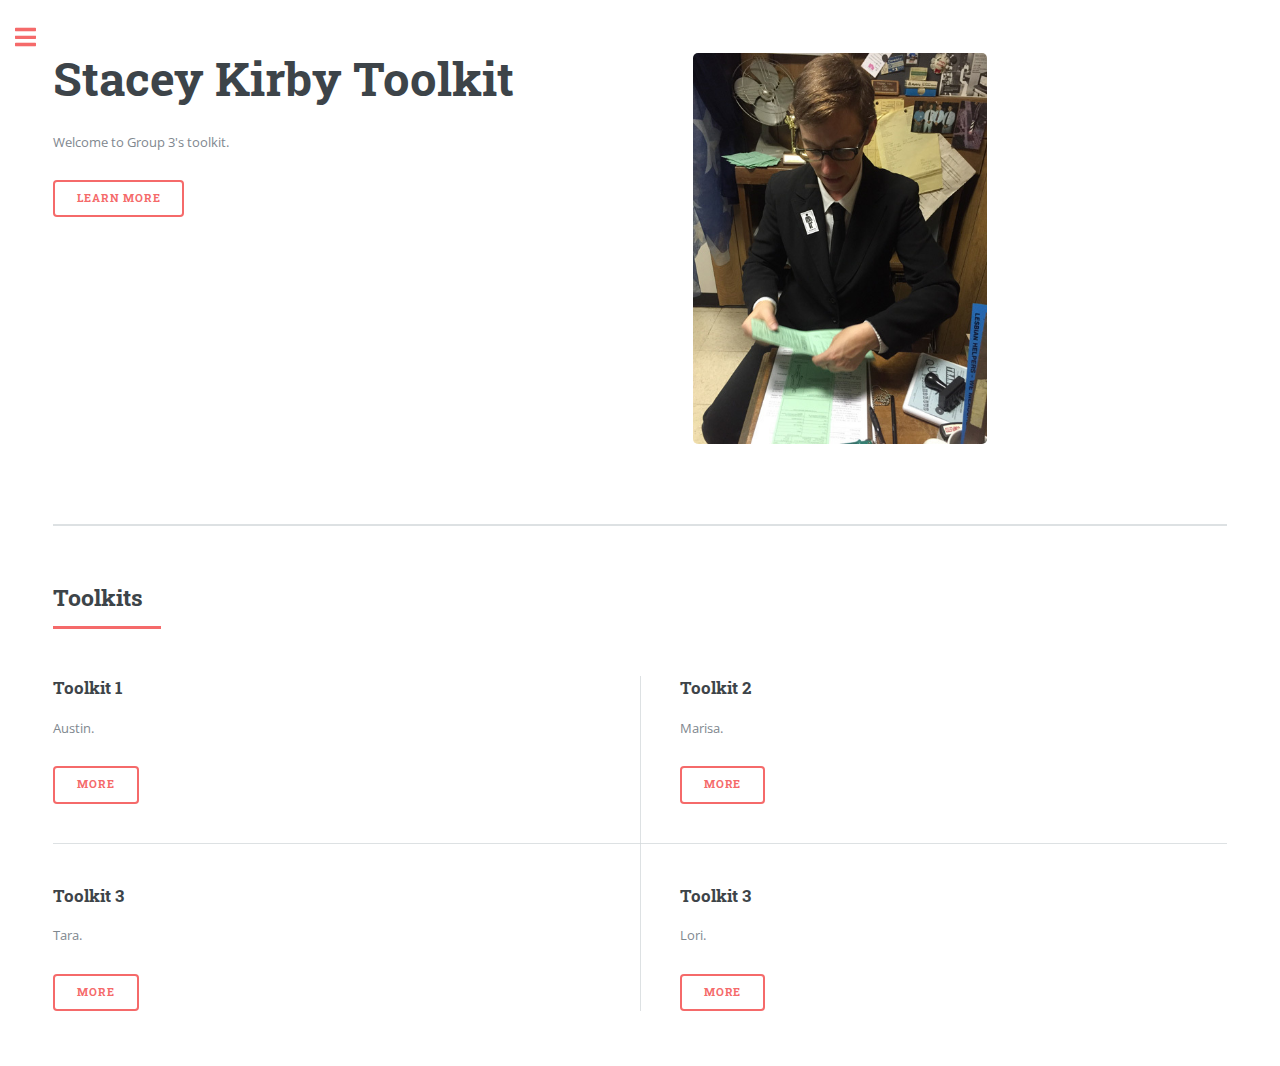
==== commit 9e00eec6: "Update index.html" ====
--- a/index.html
+++ b/index.html
@@ -46,7 +46,8 @@
 										</ul>
 									</div>
 									<span class="image object">
-										<img src="images/pic10.jpg" alt="" />
+										<!-- <img src="images/pic10.jpg" alt="" /> -->
+										<span class="image fit"><img src="images/pic10.jpg" alt="" /></span>
 									</span>
 								</section>
 
@@ -149,9 +150,11 @@
 									</header>
 									<ul>
 										<li><a href="index.html">Homepage</a></li>
-										<li><a href="generic.html">Generic</a></li>
-										<li><a href="elements.html">Elements</a></li>
-										<li>
+										<li><a href="generic.html">Toolkit 1</a></li>
+										<li><a href="elements.html">Toolkit 2</a></li>
+										<li><a href="elements.html">Toolkit 3</a></li>
+										<li><a href="elements.html">Toolkit 4</a></li>
+										<!--<li>
 											<span class="opener">Submenu</span>
 											<ul>
 												<li><a href="#">Lorem Dolor</a></li>
@@ -159,18 +162,13 @@
 												<li><a href="#">Tempus Magna</a></li>
 												<li><a href="#">Feugiat Veroeros</a></li>
 											</ul>
+
 										</li>
-										<li><a href="#">Etiam Dolore</a></li>
-										<li><a href="#">Adipiscing</a></li>
-										<li>
-											<span class="opener">Another Submenu</span>
-											<ul>
-												<li><a href="#">Lorem Dolor</a></li>
-												<li><a href="#">Ipsum Adipiscing</a></li>
-												<li><a href="#">Tempus Magna</a></li>
-												<li><a href="#">Feugiat Veroeros</a></li>
-											</ul>
-										</li>
+									-->
+									<!--	<li><a href="#">Etiam Dolore</a></li> -->
+									<!--	<li><a href="#">Adipiscing</a></li> -->
+
+
 									</ul>
 								</nav>
 
@@ -206,18 +204,18 @@
 									</header>
 									<!--<p>Sed varius enim lorem ullamcorper dolore aliquam aenean ornare velit lacus, ac varius enim lorem ullamcorper dolore. Proin sed aliquam facilisis ante interdum. Sed nulla amet lorem feugiat tempus aliquam.</p> -->
 									<ul class="contact">
-										<li class="icon solid fa-envelope"><a href="#">information@untitled.tld</a></li>
-										<li class="icon solid fa-phone">(000) 000-0000</li>
-										<li class="icon solid fa-home">1234 Somewhere Road #8254<br />
-										Nashville, TN 00000-0000</li>
+										<li class="icon solid fa-envelope"><a href="#">csdunefsky@uncg.edu</a></li>
+										<!-- <li class="icon solid fa-phone">(000) 000-0000</li> -->
+										<!--<li class="icon solid fa-home">1234 Somewhere Road #8254<br /> -->
+									<!--	Nashville, TN 00000-0000</li> -->
 									</ul>
 								</section>
 
 							<!-- Footer -->
-								<footer id="footer">
+								<!--<footer id="footer">
 									<p class="copyright">&copy; Untitled. All rights reserved. Demo Images: <a href="https://unsplash.com">Unsplash</a>. Design: <a href="https://html5up.net">HTML5 UP</a>.</p>
 								</footer>
-
+-->
 						</div>
 					</div>
 
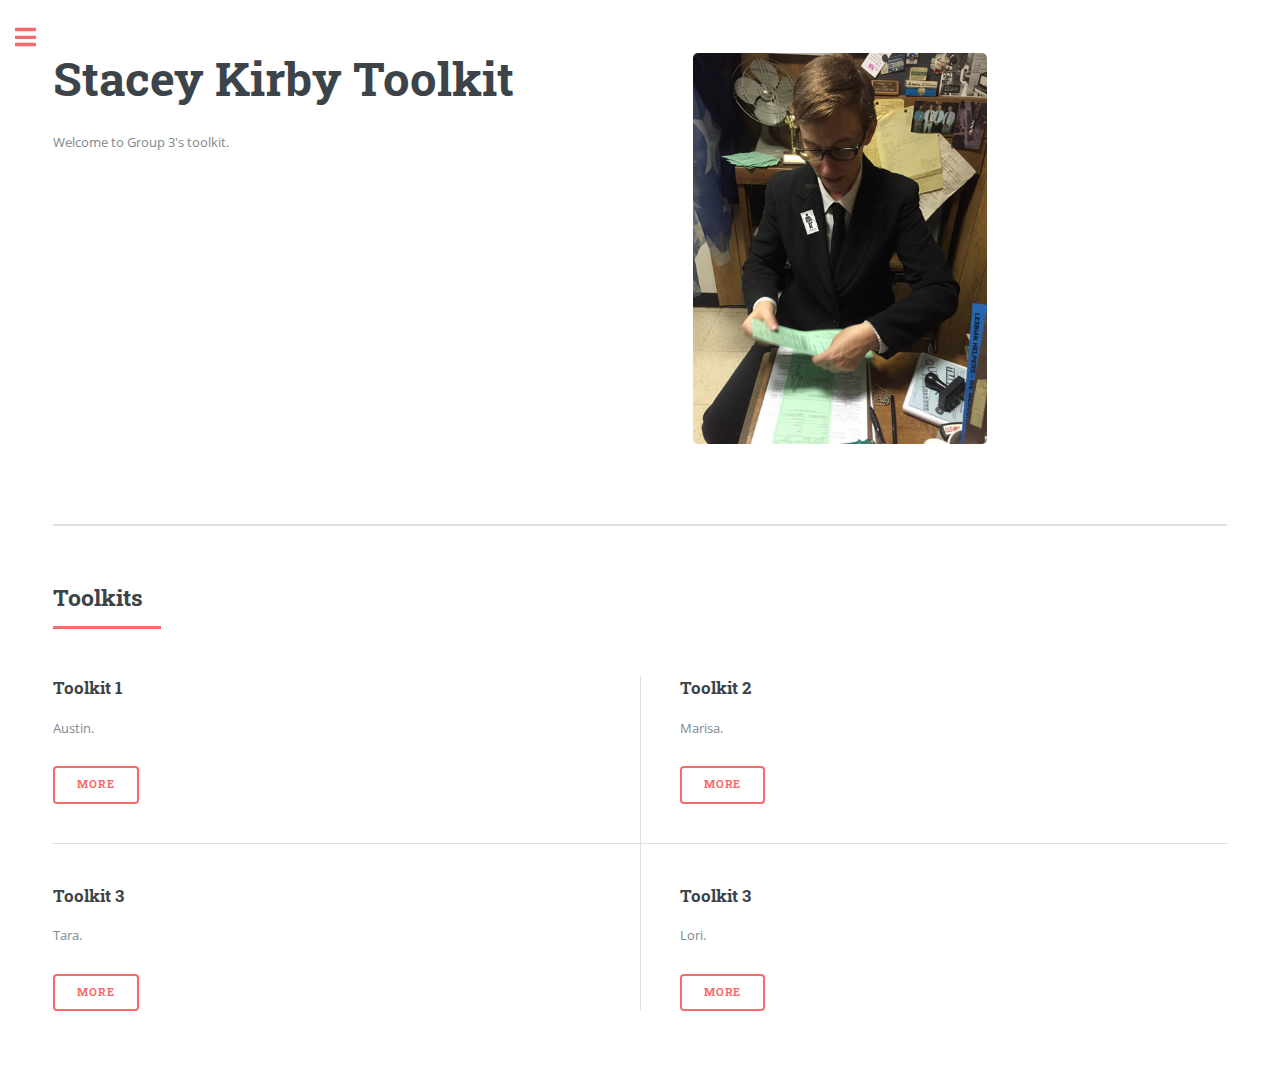
==== commit bb36f218: "Update index.html" ====
--- a/index.html
+++ b/index.html
@@ -41,9 +41,10 @@
 											<!---<p>A free and fully responsive site template</p> -->
 										</header>
 										<p>Welcome to Group 3's toolkit.</p>
-										<ul class="actions">
+										<!--<ul class="actions">
 											<li><a href="#" class="button big">Learn More</a></li>
 										</ul>
+									-->
 									</div>
 									<span class="image object">
 										<!-- <img src="images/pic10.jpg" alt="" /> -->
@@ -99,7 +100,7 @@
 											<h3>Toolkit 1</h3>
 											<p>Austin.</p>
 											<ul class="actions">
-												<li><a href="#" class="button">More</a></li>
+												<li><a href="toolkit1.html" class="button">More</a></li>
 											</ul>
 										</article>
 										<article>
@@ -107,7 +108,7 @@
 											<h3>Toolkit 2</h3>
 											<p>Marisa.</p>
 											<ul class="actions">
-												<li><a href="#" class="button">More</a></li>
+												<li><a href="toolkit2.html" class="button">More</a></li>
 											</ul>
 										</article>
 										<article>
@@ -115,7 +116,7 @@
 											<h3>Toolkit 3</h3>
 											<p>Tara.</p>
 											<ul class="actions">
-												<li><a href="#" class="button">More</a></li>
+												<li><a href="toolkit3.html" class="button">More</a></li>
 											</ul>
 										</article>
 										<article>
@@ -123,7 +124,7 @@
 											<h3>Toolkit 3</h3>
 											<p>Lori.</p>
 											<ul class="actions">
-												<li><a href="#" class="button">More</a></li>
+												<li><a href="toolkit4.html" class="button">More</a></li>
 											</ul>
 										</article>
 									</div>
@@ -150,10 +151,10 @@
 									</header>
 									<ul>
 										<li><a href="index.html">Homepage</a></li>
-										<li><a href="generic.html">Toolkit 1</a></li>
-										<li><a href="elements.html">Toolkit 2</a></li>
-										<li><a href="elements.html">Toolkit 3</a></li>
-										<li><a href="elements.html">Toolkit 4</a></li>
+										<li><a href="toolkit1.html">Toolkit 1</a></li>
+										<li><a href="toolkit2.html">Toolkit 2</a></li>
+										<li><a href="toolkit3.html">Toolkit 3</a></li>
+										<li><a href="toolkit4.html">Toolkit 4</a></li>
 										<!--<li>
 											<span class="opener">Submenu</span>
 											<ul>
